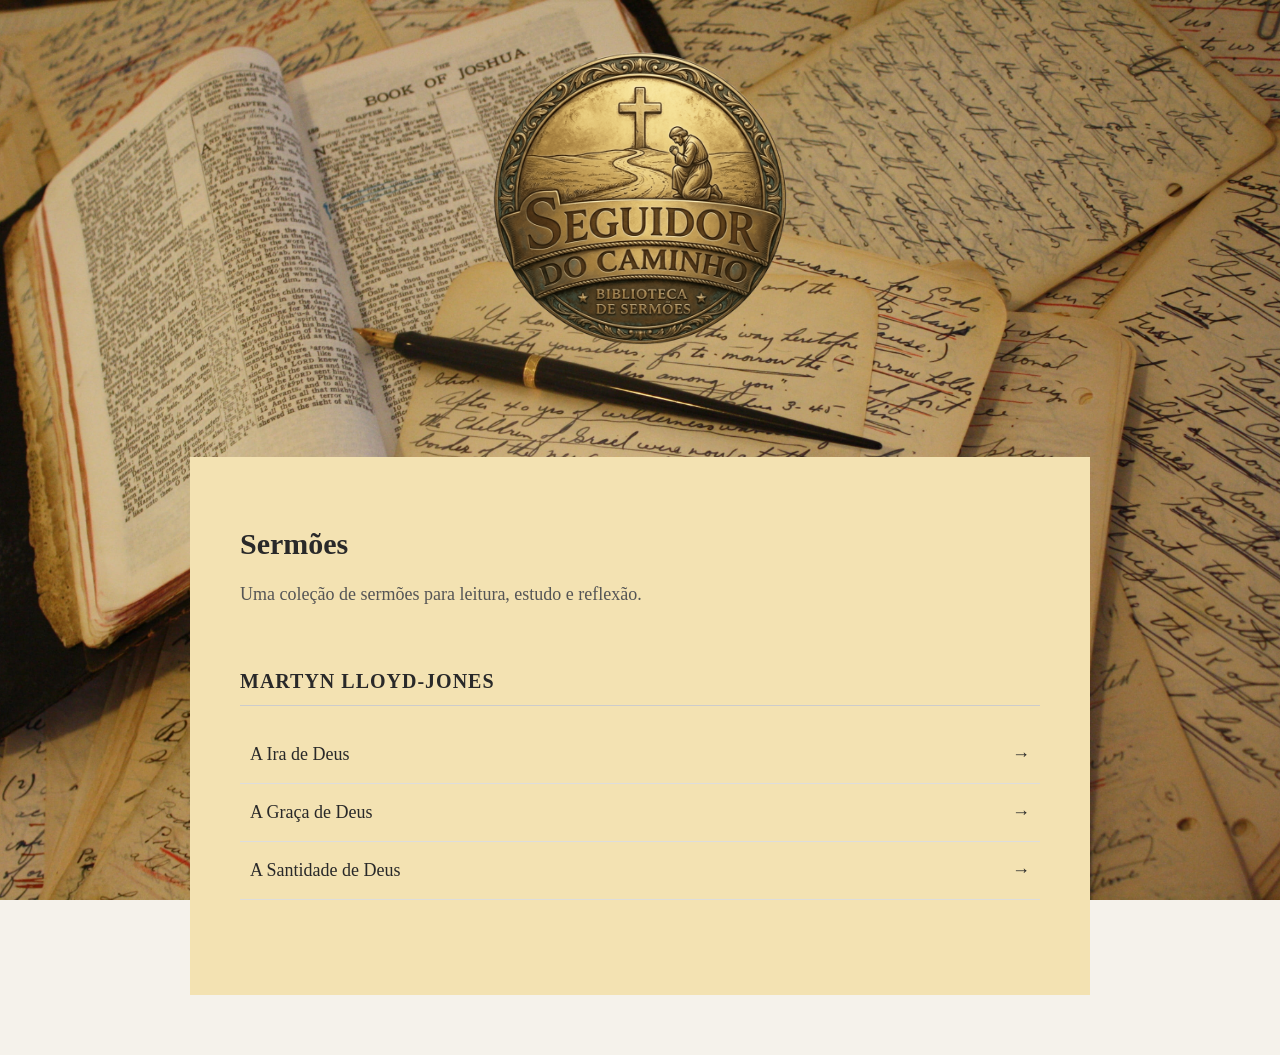
==== index.html @ d1bb4853 "Add files via upload" ====
<!DOCTYPE html>
<html lang="pt-BR">

<head>
    <meta charset="UTF-8">

    <meta name="viewport" content="width=device-width, initial-scale=1.0">

    <title>Seguidor do Caminho</title>

    <link rel="stylesheet" href="estilo.css">
</head>

<body>

    <header class="cabecalho">

        <div class="cabecalho-conteudo">

            <a href="index.html">
              <img src="Logos.jpg" alt="Seguidor do Caminho" class="logo-imagem">
            </a>

        </div>

    </header>


    <main class="inicio">

        <section class="introducao">

            <h2>Sermões</h2>

            <p>
                Uma coleção de sermões para leitura,
                estudo e reflexão.
            </p>

        </section>


        <section class="autor">

            <h3>Martyn Lloyd-Jones</h3>

            <div class="lista-sermoes">

                <a href="sermoes/ira-de-deus.html">
                    <span>A Ira de Deus</span>
                    <span>→</span>
                </a>

                <a href="sermoes/a-graca-de-deus.html">
                    <span>A Graça de Deus</span>
                    <span>→</span>
                </a>

                <a href="sermoes/a-santidade-de-deus.html">
                    <span>A Santidade de Deus</span>
                    <span>→</span>
                </a>

            </div>

        </section>


    </main>

</body>

</html>
---- estilo.css ----
body {
    background-color: #f5f2eb;
    background-image: url("8268513-austrian-national-library-4868492.jpg");
    background-size: cover;
    background-position: center;
    background-attachment: fixed;
    color: #292929;
    font-family: Georgia, serif;
    margin: 0;
}


/* =========================
   CABEÇALHO
   ========================= */

header {
    background-color: transparent;
    color: #292929;
    padding: 30px;
    text-align: center;
}

.cabecalho {
    background-color: transparent;
    color: #292929;
    padding: 35px 20px;
}

.cabecalho-conteudo {
    max-width: 900px;
    margin: auto;
}

.cabecalho h1 {
    margin: 0;
    font-size: 36px;
}

.cabecalho p {
    margin-top: 8px;
    color: #444;
}

.logo {
    color: #292929;
    text-decoration: none;
    font-size: 28px;
    font-weight: bold;
}

.logo:hover {
    text-decoration: underline;
}

.logo-imagem {
    display: block;
    max-width: 600px;
    width: 100%;
    height: auto;
    margin: 0 auto;
}


/* =========================
   ESTRUTURA GERAL
   ========================= */

main {
    margin: 50px auto;
    padding: 0 25px;
}

h2 {
    font-size: 24px;
}

p {
    font-size: 18px;
    line-height: 1.7;
}


/* =========================
   PÁGINA INICIAL
   ========================= */

.inicio {
    max-width: 900px;
    margin: 60px auto;
    padding: 45px 50px;
    box-sizing: border-box;

    background-color: #f3e2b2;
}

.introducao {
    margin-bottom: 60px;
}

.introducao h2 {
    font-size: 30px;
    margin-bottom: 10px;
}

.introducao p {
    color: #555;
}

.autor {
    margin-bottom: 50px;
}

.autor h3 {
    font-size: 20px;
    text-transform: uppercase;
    letter-spacing: 1px;
    border-bottom: 1px solid #ccc;
    padding-bottom: 12px;
}

.lista-sermoes {
    margin-top: 10px;
}

.lista-sermoes a {
    display: flex;
    justify-content: space-between;
    padding: 18px 10px;
    border-bottom: 1px solid #ddd;
    color: #292929;
    text-decoration: none;
    font-size: 18px;
}

.lista-sermoes a:hover {
    background-color: #ebe7df;
}


/* =========================
   PÁGINA DO SERMÃO
   ========================= */

main.sermao {
    width: 100%;
    max-width: 750px;
    margin: 60px auto;
    padding: 45px 50px;
    box-sizing: border-box;

    background-color: #f3e2b2;
}

.titulo-sermao {
    border-bottom: 1px solid #c8b98e;
    padding-bottom: 5px;
    margin-bottom: 15px;
}

main.sermao h2 {
    font-size: 32px;
    margin-bottom: 10px;
}

.autor-sermao {
    color: #665f4d;
    font-size: 17px;
    margin-bottom: 35px;
}

.titulo-sermao .autor-sermao {
    margin-bottom: 0;
}

main.sermao p {
    font-size: 19px;
    line-height: 1.9;
    margin-bottom: 25px;
}


/* =========================
   NAVEGAÇÃO
   ========================= */

.navegacao {
    border-top: 1px solid #c8b98e;
    margin-top: 45px;
    padding-top: 20px;
    display: flex;
    justify-content: space-between;
}

.navegacao a {
    color: #514b3d;
    text-decoration: none;
}

.navegacao a:hover {
    text-decoration: underline;
}


/* =========================
   CELULAR
   ========================= */

@media (max-width: 600px) {

    .cabecalho {
        padding: 35px 20px;
    }

    .cabecalho h1 {
        font-size: 28px;
    }

    .logo-imagem {
        max-width: 230px;
    }

    .inicio {
        margin: 40px auto;
        padding: 35px 25px;
    }

    .introducao {
        margin-bottom: 40px;
    }

    .introducao h2 {
        font-size: 26px;
    }

    .lista-sermoes a {
        padding: 16px 5px;
        font-size: 17px;
    }

    main.sermao {
        margin: 40px auto;
        padding: 35px 25px;
    }

    main.sermao h2 {
        font-size: 28px;
    }

    main.sermao p {
        font-size: 18px;
        line-height: 1.8;
    }

    .autor-sermao {
        margin-bottom: 35px;
    }

    .navegacao {
        font-size: 16px;
        padding-top: 20px;
    }
}
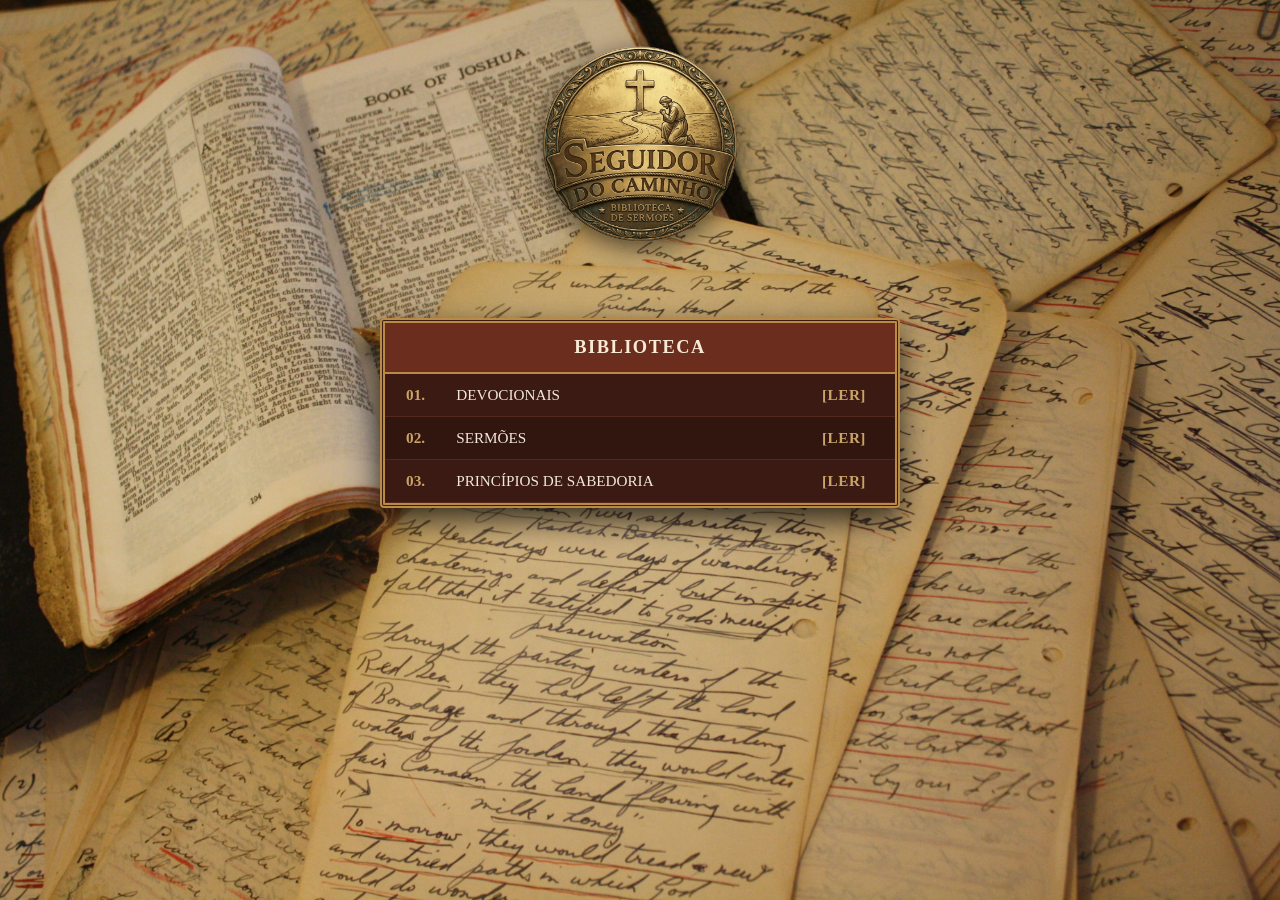
==== commit 27e47a00: "Add files via upload" ====
--- a/index.html
+++ b/index.html
@@ -3,68 +3,70 @@
 
 <head>
     <meta charset="UTF-8">
-
     <meta name="viewport" content="width=device-width, initial-scale=1.0">
-
     <title>Seguidor do Caminho</title>
-
     <link rel="stylesheet" href="estilo.css">
 </head>
 
 <body>
 
     <header class="cabecalho">
-
         <div class="cabecalho-conteudo">
-
             <a href="index.html">
-              <img src="Logos.jpg" alt="Seguidor do Caminho" class="logo-imagem">
+                <img src="Logos.jpg" alt="Seguidor do Caminho" class="logo-imagem">
             </a>
-
         </div>
-
     </header>
-
 
     <main class="inicio">
 
-        <section class="introducao">
+        <div class="tabela-container">
 
-            <h2>Sermões</h2>
+            <div class="tabela-cabecalho-autor">BIBLIOTECA</div>
 
-            <p>
-                Uma coleção de sermões para leitura,
-                estudo e reflexão.
-            </p>
+            <table class="tabela-sermoes">
+                <tbody>
 
-        </section>
+                    <tr>
+                        <td class="col-num">01.</td>
 
+                        <td class="col-titulo">
+                            <a href="devocionais/index.html">DEVOCIONAIS</a>
+                        </td>
 
-        <section class="autor">
+                        <td class="col-link">
+                            <a href="devocionais/index.html">[LER]</a>
+                        </td>
+                    </tr>
 
-            <h3>Martyn Lloyd-Jones</h3>
+                    <tr>
+                        <td class="col-num">02.</td>
 
-            <div class="lista-sermoes">
+                        <td class="col-titulo">
+                            <a href="sermoes/index.html">SERMÕES</a>
+                        </td>
 
-                <a href="sermoes/ira-de-deus.html">
-                    <span>A Ira de Deus</span>
-                    <span>→</span>
-                </a>
+                        <td class="col-link">
+                            <a href="sermoes/index.html">[LER]</a>
+                        </td>
+                    </tr>
 
-                <a href="sermoes/a-graca-de-deus.html">
-                    <span>A Graça de Deus</span>
-                    <span>→</span>
-                </a>
+                    <tr>
+                        <td class="col-num">03.</td>
 
-                <a href="sermoes/a-santidade-de-deus.html">
-                    <span>A Santidade de Deus</span>
-                    <span>→</span>
-                </a>
+                        <td class="col-titulo">
+                            <a href="principios/index.html">PRINCÍPIOS DE SABEDORIA</a>
+                        </td>
 
-            </div>
+                        <td class="col-link">
+                            <a href="principios/index.html">[LER]</a>
+                        </td>
+                    </tr>
 
-        </section>
+                </tbody>
+            </table>
 
+        </div>
 
     </main>
 
--- a/estilo.css
+++ b/estilo.css
@@ -1,30 +1,31 @@
+/* =========================
+   CONFIGURAÇÕES GERAIS
+   ========================= */
+
+* {
+    box-sizing: border-box;
+}
+
 body {
     background-color: #f5f2eb;
     background-image: url("8268513-austrian-national-library-4868492.jpg");
     background-size: cover;
     background-position: center;
     background-attachment: fixed;
-    color: #292929;
+    color: #f2e8d8;
     font-family: Georgia, serif;
     margin: 0;
 }
 
-
 /* =========================
    CABEÇALHO
    ========================= */
 
-header {
-    background-color: transparent;
-    color: #292929;
-    padding: 30px;
-    text-align: center;
-}
-
+header,
 .cabecalho {
     background-color: transparent;
-    color: #292929;
     padding: 35px 20px;
+    text-align: center;
 }
 
 .cabecalho-conteudo {
@@ -32,232 +33,206 @@
     margin: auto;
 }
 
-.cabecalho h1 {
-    margin: 0;
-    font-size: 36px;
-}
-
-.cabecalho p {
-    margin-top: 8px;
-    color: #444;
-}
-
-.logo {
-    color: #292929;
-    text-decoration: none;
-    font-size: 28px;
-    font-weight: bold;
-}
-
-.logo:hover {
-    text-decoration: underline;
-}
-
 .logo-imagem {
     display: block;
-    max-width: 600px;
+    max-width: 400px;
     width: 100%;
     height: auto;
     margin: 0 auto;
-}
-
-
-/* =========================
-   ESTRUTURA GERAL
-   ========================= */
-
-main {
-    margin: 50px auto;
-    padding: 0 25px;
-}
-
-h2 {
-    font-size: 24px;
-}
-
-p {
-    font-size: 18px;
-    line-height: 1.7;
-}
-
+    filter: drop-shadow(0 6px 12px rgba(0, 0, 0, 0.6));
+}
 
 /* =========================
    PÁGINA INICIAL
    ========================= */
 
-.inicio {
-    max-width: 900px;
-    margin: 60px auto;
+main.inicio {
+    margin: 30px auto 60px auto;
+    padding: 0 15px;
+}
+
+.tabela-container {
+    max-width: 100%;
+    width: 520px;
+    margin: 0 auto;
+    background-color: #3d1c14;
+    border: 5px double #b88a44;
+    box-shadow: 0 12px 30px rgba(0, 0, 0, 0.75);
+    border-radius: 4px;
+    overflow: hidden;
+}
+
+.tabela-cabecalho-autor {
+    background-color: #6b2d1d;
+    color: #f7ebd7;
+    text-align: center;
+    font-weight: bold;
+    font-size: 1.15rem;
+    padding: 14px 10px;
+    border-bottom: 2px solid #b88a44;
+    letter-spacing: 1.5px;
+    text-transform: uppercase;
+}
+
+.tabela-sermoes {
+    width: 100%;
+    border-collapse: collapse;
+}
+
+.tabela-sermoes tr {
+    transition: background-color 0.2s ease;
+}
+
+.tabela-sermoes tr:nth-child(odd) {
+    background-color: #3b1a13;
+}
+
+.tabela-sermoes tr:nth-child(even) {
+    background-color: #31150f;
+}
+
+.tabela-sermoes tr:hover {
+    background-color: #4a2319;
+}
+
+.tabela-sermoes td {
+    padding: 12px 10px;
+    border-bottom: 1px solid #54281c;
+    font-size: 0.95rem;
+    vertical-align: middle;
+}
+
+.col-num {
+    width: 12%;
+    color: #c9a468;
+    text-align: center;
+    font-weight: bold;
+}
+
+.col-titulo {
+    width: 68%;
+    text-align: left;
+}
+
+.col-link {
+    width: 20%;
+    text-align: center;
+    font-weight: bold;
+}
+
+.tabela-sermoes a {
+    color: #f2e8d8;
+    text-decoration: none;
+    transition: color 0.2s ease;
+}
+
+.tabela-sermoes a:hover {
+    color: #e0b353;
+    text-decoration: underline;
+}
+
+.col-link a {
+    color: #c9a468;
+    letter-spacing: 0.5px;
+}
+
+.col-link a:hover {
+    color: #ffffff;
+}
+
+/* =========================
+   PÁGINA DO SERMÃO
+   ========================= */
+
+main.sermao {
+    width: 90%;
+    max-width: 750px;
+    margin: 40px auto 60px auto;
     padding: 45px 50px;
     box-sizing: border-box;
-
-    background-color: #f3e2b2;
-}
-
-.introducao {
-    margin-bottom: 60px;
-}
-
-.introducao h2 {
+    background-color: #3d1c14;
+    border: 4px double #b88a44;
+    box-shadow: 0 12px 30px rgba(0, 0, 0, 0.75);
+    border-radius: 4px;
+    color: #f2e8d8;
+}
+
+.titulo-sermao {
+    border-bottom: 1px solid #b88a44;
+    padding-bottom: 10px;
+    margin-bottom: 25px;
+}
+
+main.sermao h2 {
     font-size: 30px;
-    margin-bottom: 10px;
-}
-
-.introducao p {
-    color: #555;
-}
-
-.autor {
-    margin-bottom: 50px;
-}
-
-.autor h3 {
-    font-size: 20px;
-    text-transform: uppercase;
-    letter-spacing: 1px;
-    border-bottom: 1px solid #ccc;
-    padding-bottom: 12px;
-}
-
-.lista-sermoes {
-    margin-top: 10px;
-}
-
-.lista-sermoes a {
-    display: flex;
-    justify-content: space-between;
-    padding: 18px 10px;
-    border-bottom: 1px solid #ddd;
-    color: #292929;
-    text-decoration: none;
+    margin-bottom: 8px;
+    color: #f7ebd7;
+}
+
+.autor-sermao {
+    color: #c9a468;
+    font-size: 17px;
+}
+
+main.sermao p {
     font-size: 18px;
-}
-
-.lista-sermoes a:hover {
-    background-color: #ebe7df;
-}
-
-
-/* =========================
-   PÁGINA DO SERMÃO
-   ========================= */
-
-main.sermao {
-    width: 100%;
-    max-width: 750px;
-    margin: 60px auto;
-    padding: 45px 50px;
-    box-sizing: border-box;
-
-    background-color: #f3e2b2;
-}
-
-.titulo-sermao {
-    border-bottom: 1px solid #c8b98e;
-    padding-bottom: 5px;
-    margin-bottom: 15px;
-}
-
-main.sermao h2 {
-    font-size: 32px;
-    margin-bottom: 10px;
-}
-
-.autor-sermao {
-    color: #665f4d;
-    font-size: 17px;
-    margin-bottom: 35px;
-}
-
-.titulo-sermao .autor-sermao {
-    margin-bottom: 0;
-}
-
-main.sermao p {
-    font-size: 19px;
-    line-height: 1.9;
-    margin-bottom: 25px;
-}
-
+    line-height: 1.8;
+    margin-bottom: 22px;
+    color: #f2e8d8;
+}
 
 /* =========================
    NAVEGAÇÃO
    ========================= */
 
 .navegacao {
-    border-top: 1px solid #c8b98e;
-    margin-top: 45px;
+    border-top: 1px solid #b88a44;
+    margin-top: 40px;
     padding-top: 20px;
     display: flex;
     justify-content: space-between;
 }
 
 .navegacao a {
-    color: #514b3d;
+    color: #c9a468;
     text-decoration: none;
+    font-weight: bold;
 }
 
 .navegacao a:hover {
+    color: #e0b353;
     text-decoration: underline;
 }
 
-
-/* =========================
-   CELULAR
+/* =========================
+   DISPOSITIVOS MÓVEIS
    ========================= */
 
 @media (max-width: 600px) {
 
-    .cabecalho {
-        padding: 35px 20px;
-    }
-
-    .cabecalho h1 {
-        font-size: 28px;
-    }
-
     .logo-imagem {
-        max-width: 230px;
-    }
-
-    .inicio {
-        margin: 40px auto;
-        padding: 35px 25px;
-    }
-
-    .introducao {
-        margin-bottom: 40px;
-    }
-
-    .introducao h2 {
-        font-size: 26px;
-    }
-
-    .lista-sermoes a {
-        padding: 16px 5px;
-        font-size: 17px;
+        max-width: 180px;
+    }
+
+    main.inicio {
+        padding: 0 10px;
+    }
+
+    .tabela-sermoes td {
+        padding: 10px 6px;
+        font-size: 0.88rem;
     }
 
     main.sermao {
-        margin: 40px auto;
-        padding: 35px 25px;
+        margin: 20px auto;
+        padding: 25px 20px;
     }
 
     main.sermao h2 {
-        font-size: 28px;
+        font-size: 24px;
     }
 
     main.sermao p {
-        font-size: 18px;
-        line-height: 1.8;
-    }
-
-    .autor-sermao {
-        margin-bottom: 35px;
-    }
-
-    .navegacao {
         font-size: 16px;
-        padding-top: 20px;
     }
 }
